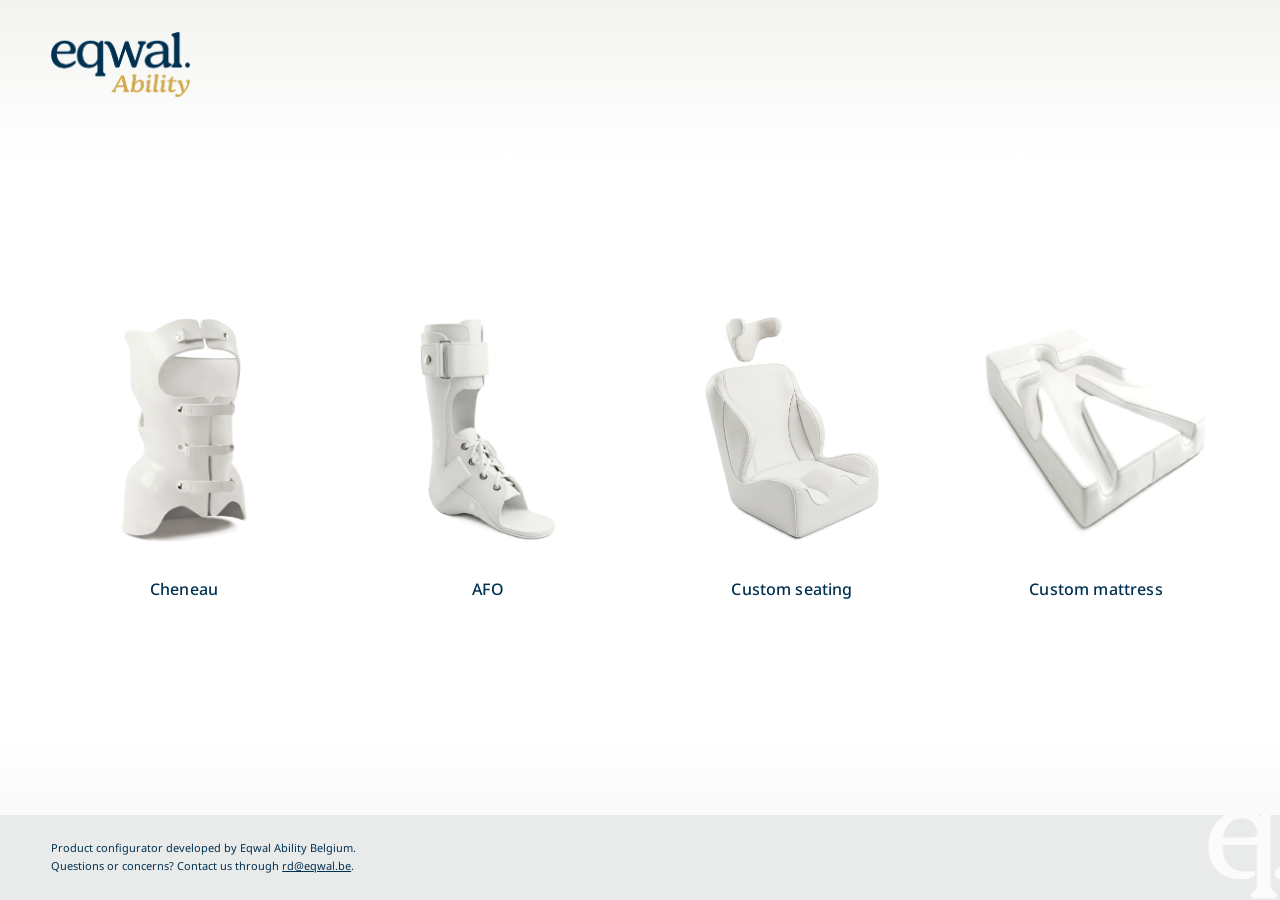
==== index.html @ e8f533ea "Link custom seating page.html" ====
<!DOCTYPE html>
<html lang="nl">
<head>
  <meta charset="UTF-8">
  <meta name="viewport" content="width=device-width, initial-scale=1.0">
  <title>Eqwal Ability</title>
  <meta name="description" content="Eqwal Ability ontwikkelt op maat gemaakte orthopedische productconfiguratoren: Cheneau korset, AFO, custom seating en custom mattress.">
  <link rel="icon" type="image/png" href="images/bedrijfslogo.png">
  <link rel="preconnect" href="https://fonts.googleapis.com">
  <link rel="preconnect" href="https://fonts.gstatic.com" crossorigin>
  <link href="https://fonts.googleapis.com/css2?family=Noto+Sans:wght@400;500;600;700&display=swap" rel="stylesheet">
  <link rel="stylesheet" href="css/style.css">
</head>
<body>

  <header class="site-header">
    <div class="site-header__inner">
      <a href="index.html">
        <img class="site-header__logo" src="images/bedrijfslogo.png" alt="Eqwal Ability">
      </a>
    </div>
  </header>

  <main class="home-main">
    <section class="product-grid" aria-label="Producten">

    <a class="product-card" href="https://eqwal-ability.github.io/Cheneau-configurator/" target="_blank" rel="noopener noreferrer">
  <span class="product-card__image-wrap">
    <img class="product-card__image" src="images/afbeelding1.png" alt="Cheneau" loading="lazy">
  </span>
  <span class="product-card__label">Cheneau</span>
</a>

      <a class="product-card" href="https://eqwal-ability.github.io/AFO-Configurator/" target="_blank" rel="noopener noreferrer">
        <span class="product-card__image-wrap">
          <img class="product-card__image" src="images/afbeelding2.png" alt="AFO" loading="lazy">
        </span>
        <span class="product-card__label">AFO</span>
      </a>

      <a class="product-card" href="https://eqwal-ability.github.io/Custom-seating-configurator/" target="_blank" rel="noopener noreferrer">
  <span class="product-card__image-wrap">
    <img class="product-card__image" src="images/afbeelding3.png" alt="Custom seating" loading="lazy">
  </span>
  <span class="product-card__label">Custom seating</span>
</a>

      <a class="product-card" href="CustomMattress.html">
        <span class="product-card__image-wrap">
          <img class="product-card__image" src="images/afbeelding4.png" alt="Custom mattress" loading="lazy">
        </span>
        <span class="product-card__label">Custom mattress</span>
      </a>

    </section>
  </main>

  <footer class="site-footer">
    <div class="site-footer__inner">
      <p class="site-footer__text">
        Product configurator developed by Eqwal Ability Belgium. Questions or concerns? Contact us through <a href="mailto:rd@eqwal.be">rd@eqwal.be</a>.
      </p>
    </div>
    <img class="site-footer__mark" src="images/eq-logo-wit.png" alt="" aria-hidden="true">
  </footer>

  <script src="js/script.js"></script>
</body>
</html>
---- css/style.css ----
/* ==========================================================================
   Eqwal Ability — global stylesheet
   ========================================================================== */

:root {
  /* Colors */
  --color-navy: #003151;
  --color-white: #ffffff;
  --color-gradient-edge: #f3f3f1;
  --color-footer-bg: #e9eaea;

  /* Typography */
  --font-family-base: 'Noto Sans', Inter, Arial, sans-serif;
  --footer-font-size: 11px;

  /* Layout */
  --content-max-width: 1280px;
  --side-padding: clamp(1.25rem, 4vw, 3.5rem);

  /* Motion */
  --transition-base: 0.25s ease;
}

*,
*::before,
*::after {
  box-sizing: border-box;
}

html {
  height: 100%;
}

body {
  display: flex;
  flex-direction: column;
  min-height: 100vh;
  margin: 0;
  font-family: var(--font-family-base);
  color: var(--color-navy);
  background: var(--color-gradient-edge);
  background: linear-gradient(
    to bottom,
    var(--color-gradient-edge) 0%,
    var(--color-white) 18%,
    var(--color-white) 82%,
    var(--color-gradient-edge) 100%
  );
  background-attachment: fixed;
  opacity: 0;
  transition: opacity 0.4s ease;
}

body.is-ready {
  opacity: 1;
}

img {
  max-width: 100%;
  display: block;
}

a {
  color: inherit;
}

/* ==========================================================================
   Header
   ========================================================================== */

.site-header {
  width: 100%;
}

.site-header__inner {
  max-width: var(--content-max-width);
  margin: 0 auto;
  padding: 2rem var(--side-padding) 1rem;
}

.site-header__logo {
  height: clamp(50px, 7vw, 65px);
  width: auto;
}

/* ==========================================================================
   Homepage — product grid
   ========================================================================== */

.home-main {
  flex: 1;
  display: flex;
  align-items: center;
}

.product-grid {
  width: 100%;
  max-width: var(--content-max-width);
  margin: 0 auto;
  padding: 2rem var(--side-padding) 4rem;
  display: grid;
  grid-template-columns: repeat(4, 1fr);
  gap: clamp(1.5rem, 3vw, 3rem);
}

.product-card {
  display: flex;
  flex-direction: column;
  align-items: center;
  text-align: center;
  text-decoration: none;
  color: var(--color-navy);
  border-radius: 4px;
}

.product-card__image-wrap {
  width: 100%;
  aspect-ratio: 1 / 1;
  display: flex;
  align-items: center;
  justify-content: center;
  overflow: hidden;
  padding: 0.75rem;
}

.product-card__image {
  max-width: 100%;
  max-height: 100%;
  width: auto;
  height: auto;
  object-fit: contain;
  transition: transform var(--transition-base);
}

.product-card__label {
  margin-top: 1rem;
  font-size: 1rem;
  font-weight: 500;
  letter-spacing: 0.01em;
  transition: opacity var(--transition-base);
}

.product-card:hover .product-card__image,
.product-card:focus-visible .product-card__image {
  transform: scale(1.1);
}

.product-card:focus-visible {
  outline: 2px solid var(--color-navy);
  outline-offset: 4px;
}

/* ==========================================================================
   "Coming soon" subpages
   ========================================================================== */

.coming-soon-main {
  flex: 1;
  display: flex;
  align-items: center;
  justify-content: center;
  padding: 4rem var(--side-padding);
  text-align: center;
}

.coming-soon-main p {
  font-size: 1.25rem;
  font-weight: 400;
}

/* ==========================================================================
   Footer
   ========================================================================== */

.site-footer {
  position: relative;
  width: 100%;
  overflow: hidden;
  background-color: var(--color-footer-bg);
}

.site-footer__inner {
  position: relative;
  z-index: 1;
  max-width: var(--content-max-width);
  margin: 0 auto;
  padding: 1.5rem var(--side-padding);
}

.site-footer__text {
  margin: 0;
  max-width: 60ch;
  font-family: var(--font-family-base);
  font-size: var(--footer-font-size);
  line-height: 1.7;
  color: var(--color-navy);
}

.site-footer__text a {
  color: var(--color-navy);
  text-decoration: underline;
}

.site-footer__mark {
  position: absolute;
  right: -0.5rem;
  bottom: 0rem;
  z-index: 0;
  height: 90px;
  width: auto;
  opacity: 0.9;
  pointer-events: none;
  user-select: none;
}

/* ==========================================================================
   Responsive breakpoints
   Desktop: 4 images in one row.
   Tablet & smartphone: 2x2 grid.
   ========================================================================== */

@media (max-width: 900px) {
  .product-grid {
    grid-template-columns: repeat(2, 1fr);
  }

  .site-footer__mark {
    height: 90px;
    bottom: -0.5rem;
  }
}

@media (max-width: 480px) {
  .site-footer__inner {
    display: flex;
    flex-direction: column;
    gap: 1rem;
  }

  .site-footer__mark {
    height: 65px;
    bottom: 0rem;
    right: 0rem;
  }
}
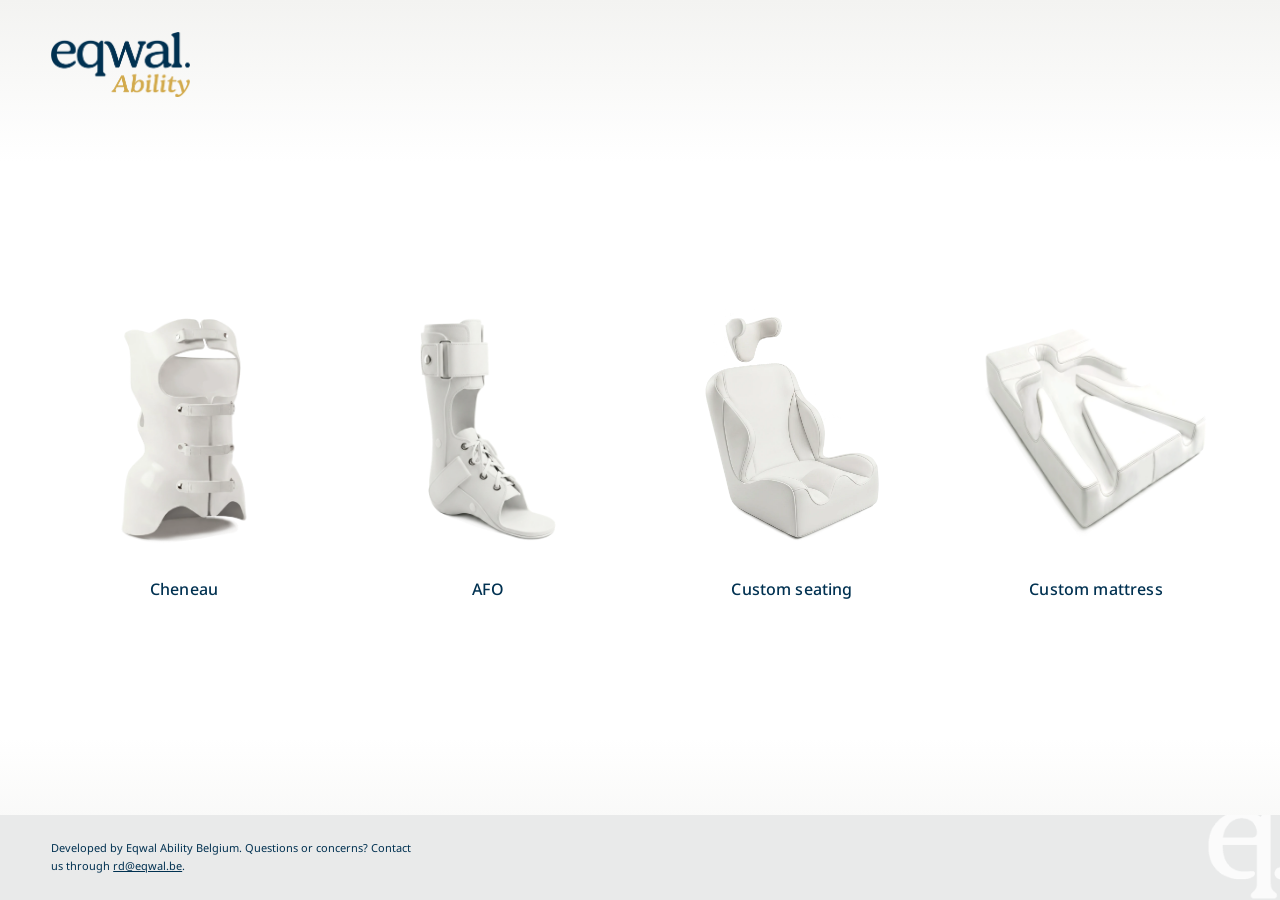
==== commit 2041edc1: "Update index.html" ====
--- a/index.html
+++ b/index.html
@@ -58,7 +58,7 @@
   <footer class="site-footer">
     <div class="site-footer__inner">
       <p class="site-footer__text">
-        Product configurator developed by Eqwal Ability Belgium. Questions or concerns? Contact us through <a href="mailto:rd@eqwal.be">rd@eqwal.be</a>.
+        Developed by Eqwal Ability Belgium. Questions or concerns? Contact us through <a href="mailto:rd@eqwal.be">rd@eqwal.be</a>.
       </p>
     </div>
     <img class="site-footer__mark" src="images/eq-logo-wit.png" alt="" aria-hidden="true">
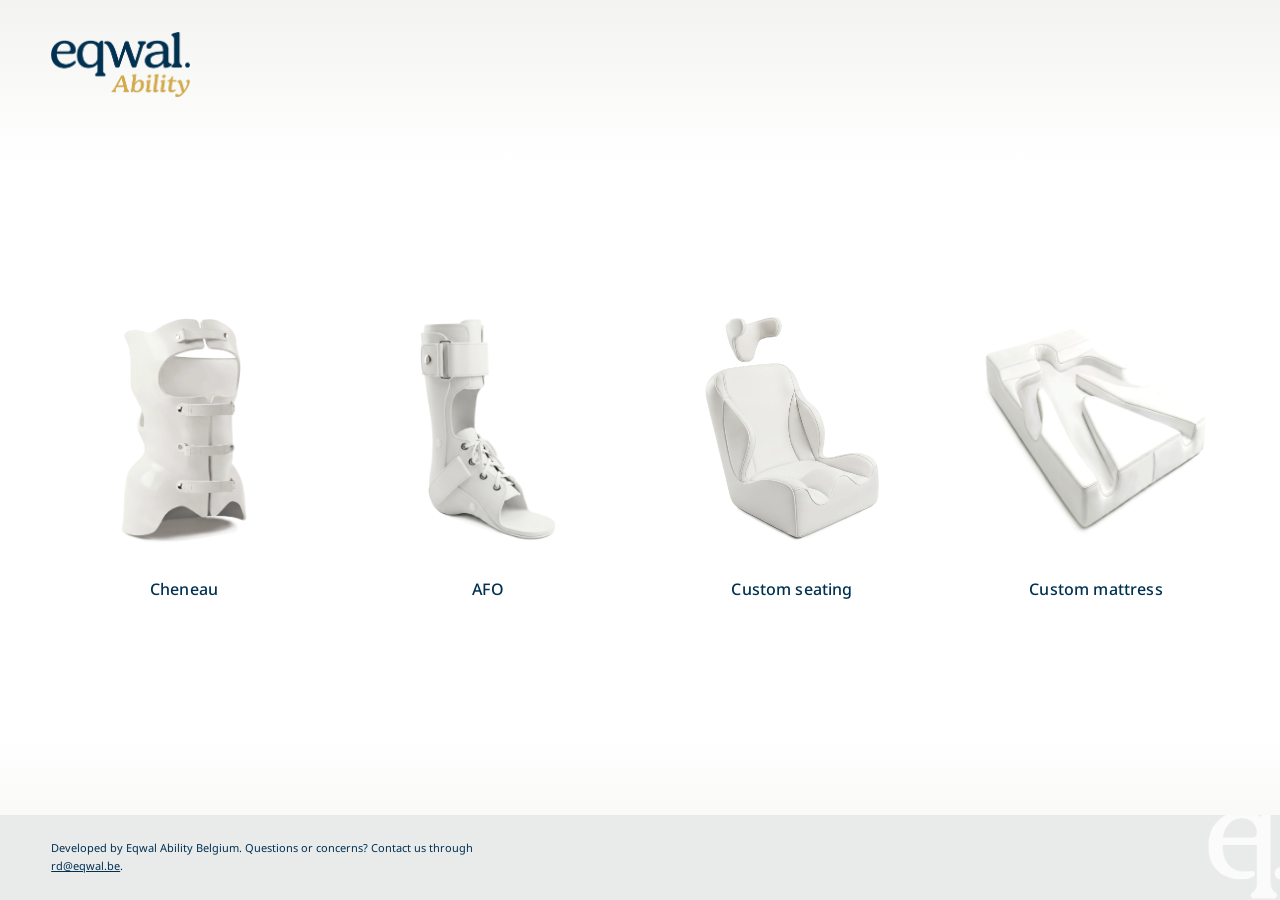
==== commit 5b562450: "Update index Google Analytics.html" ====
--- a/index.html
+++ b/index.html
@@ -10,6 +10,17 @@
   <link rel="preconnect" href="https://fonts.gstatic.com" crossorigin>
   <link href="https://fonts.googleapis.com/css2?family=Noto+Sans:wght@400;500;600;700&display=swap" rel="stylesheet">
   <link rel="stylesheet" href="css/style.css">
+
+ <!-- Google Analytics 4 -->
+  <script async src="https://www.googletagmanager.com/gtag/js?id=G-Q6XERSC4BP"></script>
+  <script>
+    window.dataLayer = window.dataLayer || [];
+    function gtag(){dataLayer.push(arguments);}
+    gtag('js', new Date());
+
+    gtag('config', 'G-Q6XERSC4BP');
+  </script>
+  
 </head>
 <body>
 
--- a/css/style.css
+++ b/css/style.css
@@ -189,7 +189,7 @@
 
 .site-footer__text {
   margin: 0;
-  max-width: 60ch;
+  max-width: 80ch;
   font-family: var(--font-family-base);
   font-size: var(--footer-font-size);
   line-height: 1.7;
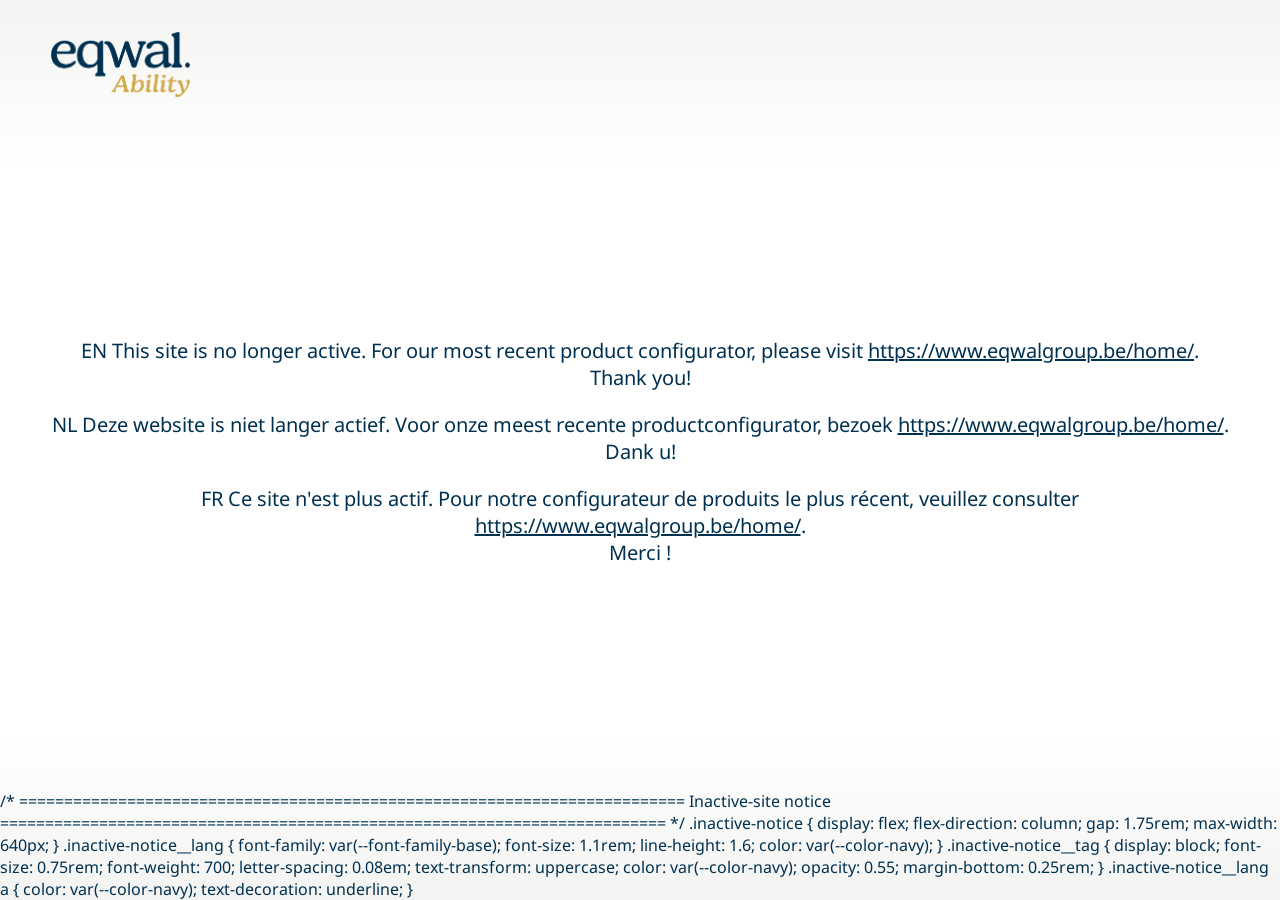
==== commit aa5fde5c: "Update index inactive.html" ====
--- a/index.html
+++ b/index.html
@@ -1,26 +1,15 @@
 <!DOCTYPE html>
-<html lang="nl">
+<html lang="en">
 <head>
   <meta charset="UTF-8">
   <meta name="viewport" content="width=device-width, initial-scale=1.0">
   <title>Eqwal Ability</title>
-  <meta name="description" content="Eqwal Ability ontwikkelt op maat gemaakte orthopedische productconfiguratoren: Cheneau korset, AFO, custom seating en custom mattress.">
+  <meta name="description" content="This site is no longer active. Please visit our current product configurator.">
   <link rel="icon" type="image/png" href="images/bedrijfslogo.png">
   <link rel="preconnect" href="https://fonts.googleapis.com">
   <link rel="preconnect" href="https://fonts.gstatic.com" crossorigin>
   <link href="https://fonts.googleapis.com/css2?family=Noto+Sans:wght@400;500;600;700&display=swap" rel="stylesheet">
   <link rel="stylesheet" href="css/style.css">
-
- <!-- Google Analytics 4 -->
-  <script async src="https://www.googletagmanager.com/gtag/js?id=G-Q6XERSC4BP"></script>
-  <script>
-    window.dataLayer = window.dataLayer || [];
-    function gtag(){dataLayer.push(arguments);}
-    gtag('js', new Date());
-
-    gtag('config', 'G-Q6XERSC4BP');
-  </script>
-  
 </head>
 <body>
 
@@ -32,49 +21,67 @@
     </div>
   </header>
 
-  <main class="home-main">
-    <section class="product-grid" aria-label="Producten">
+  <main class="coming-soon-main">
+    <div class="inactive-notice">
 
-    <a class="product-card" href="https://eqwal-ability.github.io/Cheneau-configurator/" target="_blank" rel="noopener noreferrer">
-  <span class="product-card__image-wrap">
-    <img class="product-card__image" src="images/afbeelding1.png" alt="Cheneau" loading="lazy">
-  </span>
-  <span class="product-card__label">Cheneau</span>
-</a>
+      <p class="inactive-notice__lang">
+        <span class="inactive-notice__tag">EN</span>
+        This site is no longer active. For our most recent product configurator, please visit
+        <a href="https://www.eqwalgroup.be/home/">https://www.eqwalgroup.be/home/</a>.<br>
+        Thank you!
+      </p>
 
-      <a class="product-card" href="https://eqwal-ability.github.io/AFO-Configurator/" target="_blank" rel="noopener noreferrer">
-        <span class="product-card__image-wrap">
-          <img class="product-card__image" src="images/afbeelding2.png" alt="AFO" loading="lazy">
-        </span>
-        <span class="product-card__label">AFO</span>
-      </a>
+      <p class="inactive-notice__lang">
+        <span class="inactive-notice__tag">NL</span>
+        Deze website is niet langer actief. Voor onze meest recente productconfigurator, bezoek
+        <a href="https://www.eqwalgroup.be/home/">https://www.eqwalgroup.be/home/</a>.<br>
+        Dank u!
+      </p>
 
-      <a class="product-card" href="https://eqwal-ability.github.io/Custom-seating-configurator/" target="_blank" rel="noopener noreferrer">
-  <span class="product-card__image-wrap">
-    <img class="product-card__image" src="images/afbeelding3.png" alt="Custom seating" loading="lazy">
-  </span>
-  <span class="product-card__label">Custom seating</span>
-</a>
+      <p class="inactive-notice__lang">
+        <span class="inactive-notice__tag">FR</span>
+        Ce site n'est plus actif. Pour notre configurateur de produits le plus récent, veuillez consulter
+        <a href="https://www.eqwalgroup.be/home/">https://www.eqwalgroup.be/home/</a>.<br>
+        Merci !
+      </p>
 
-      <a class="product-card" href="CustomMattress.html">
-        <span class="product-card__image-wrap">
-          <img class="product-card__image" src="images/afbeelding4.png" alt="Custom mattress" loading="lazy">
-        </span>
-        <span class="product-card__label">Custom mattress</span>
-      </a>
-
-    </section>
+    </div>
   </main>
-
-  <footer class="site-footer">
-    <div class="site-footer__inner">
-      <p class="site-footer__text">
-        Developed by Eqwal Ability Belgium. Questions or concerns? Contact us through <a href="mailto:rd@eqwal.be">rd@eqwal.be</a>.
-      </p>
-    </div>
-    <img class="site-footer__mark" src="images/eq-logo-wit.png" alt="" aria-hidden="true">
-  </footer>
 
   <script src="js/script.js"></script>
 </body>
 </html>
+
+/* ==========================================================================
+   Inactive-site notice
+   ========================================================================== */
+
+.inactive-notice {
+  display: flex;
+  flex-direction: column;
+  gap: 1.75rem;
+  max-width: 640px;
+}
+
+.inactive-notice__lang {
+  font-family: var(--font-family-base);
+  font-size: 1.1rem;
+  line-height: 1.6;
+  color: var(--color-navy);
+}
+
+.inactive-notice__tag {
+  display: block;
+  font-size: 0.75rem;
+  font-weight: 700;
+  letter-spacing: 0.08em;
+  text-transform: uppercase;
+  color: var(--color-navy);
+  opacity: 0.55;
+  margin-bottom: 0.25rem;
+}
+
+.inactive-notice__lang a {
+  color: var(--color-navy);
+  text-decoration: underline;
+}
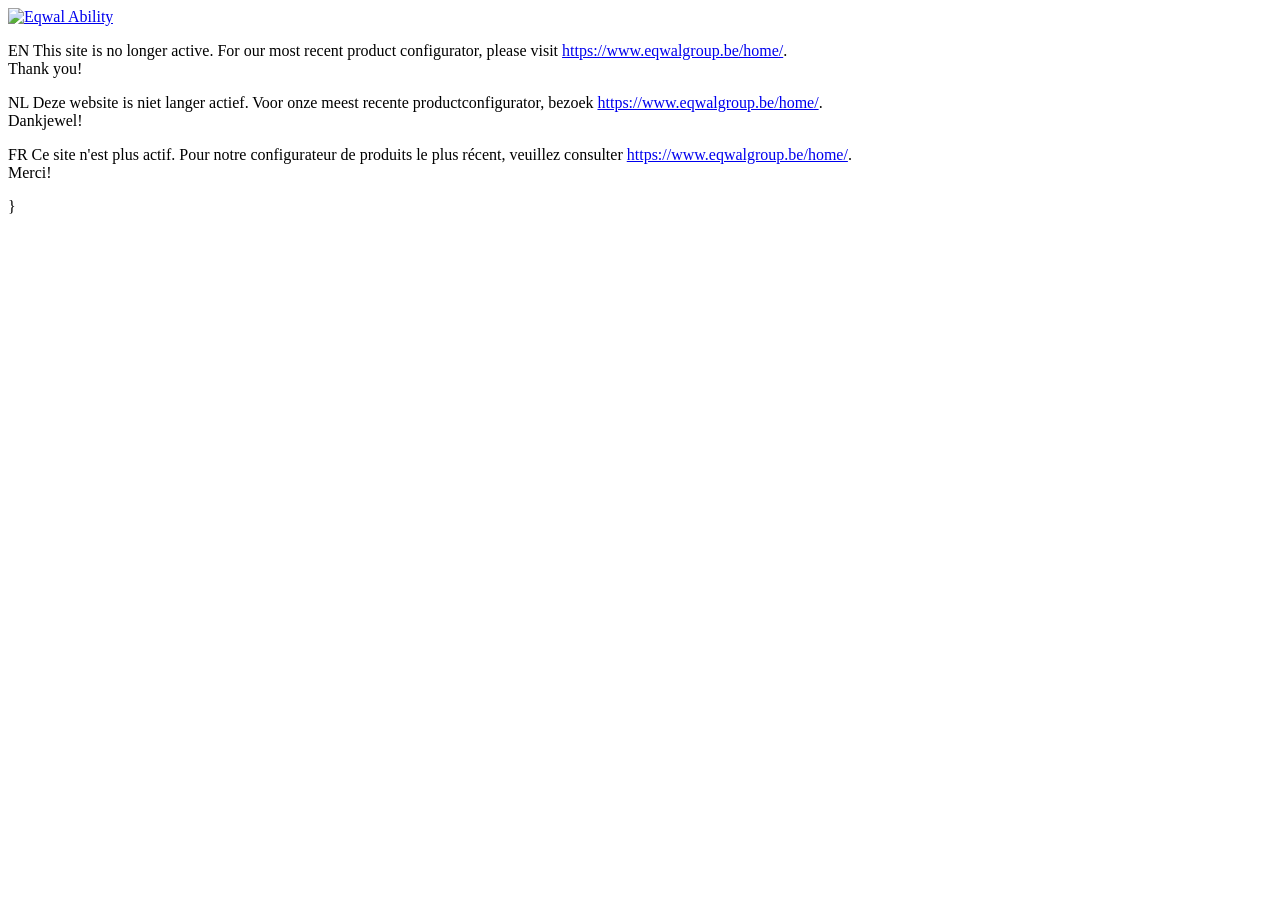
==== commit f783e4cc: "Update index.html" ====
--- a/index.html
+++ b/index.html
@@ -35,14 +35,14 @@
         <span class="inactive-notice__tag">NL</span>
         Deze website is niet langer actief. Voor onze meest recente productconfigurator, bezoek
         <a href="https://www.eqwalgroup.be/home/">https://www.eqwalgroup.be/home/</a>.<br>
-        Dank u!
+        Dankjewel!
       </p>
 
       <p class="inactive-notice__lang">
         <span class="inactive-notice__tag">FR</span>
         Ce site n'est plus actif. Pour notre configurateur de produits le plus récent, veuillez consulter
         <a href="https://www.eqwalgroup.be/home/">https://www.eqwalgroup.be/home/</a>.<br>
-        Merci !
+        Merci!
       </p>
 
     </div>
@@ -51,37 +51,4 @@
   <script src="js/script.js"></script>
 </body>
 </html>
-
-/* ==========================================================================
-   Inactive-site notice
-   ========================================================================== */
-
-.inactive-notice {
-  display: flex;
-  flex-direction: column;
-  gap: 1.75rem;
-  max-width: 640px;
 }
-
-.inactive-notice__lang {
-  font-family: var(--font-family-base);
-  font-size: 1.1rem;
-  line-height: 1.6;
-  color: var(--color-navy);
-}
-
-.inactive-notice__tag {
-  display: block;
-  font-size: 0.75rem;
-  font-weight: 700;
-  letter-spacing: 0.08em;
-  text-transform: uppercase;
-  color: var(--color-navy);
-  opacity: 0.55;
-  margin-bottom: 0.25rem;
-}
-
-.inactive-notice__lang a {
-  color: var(--color-navy);
-  text-decoration: underline;
-}
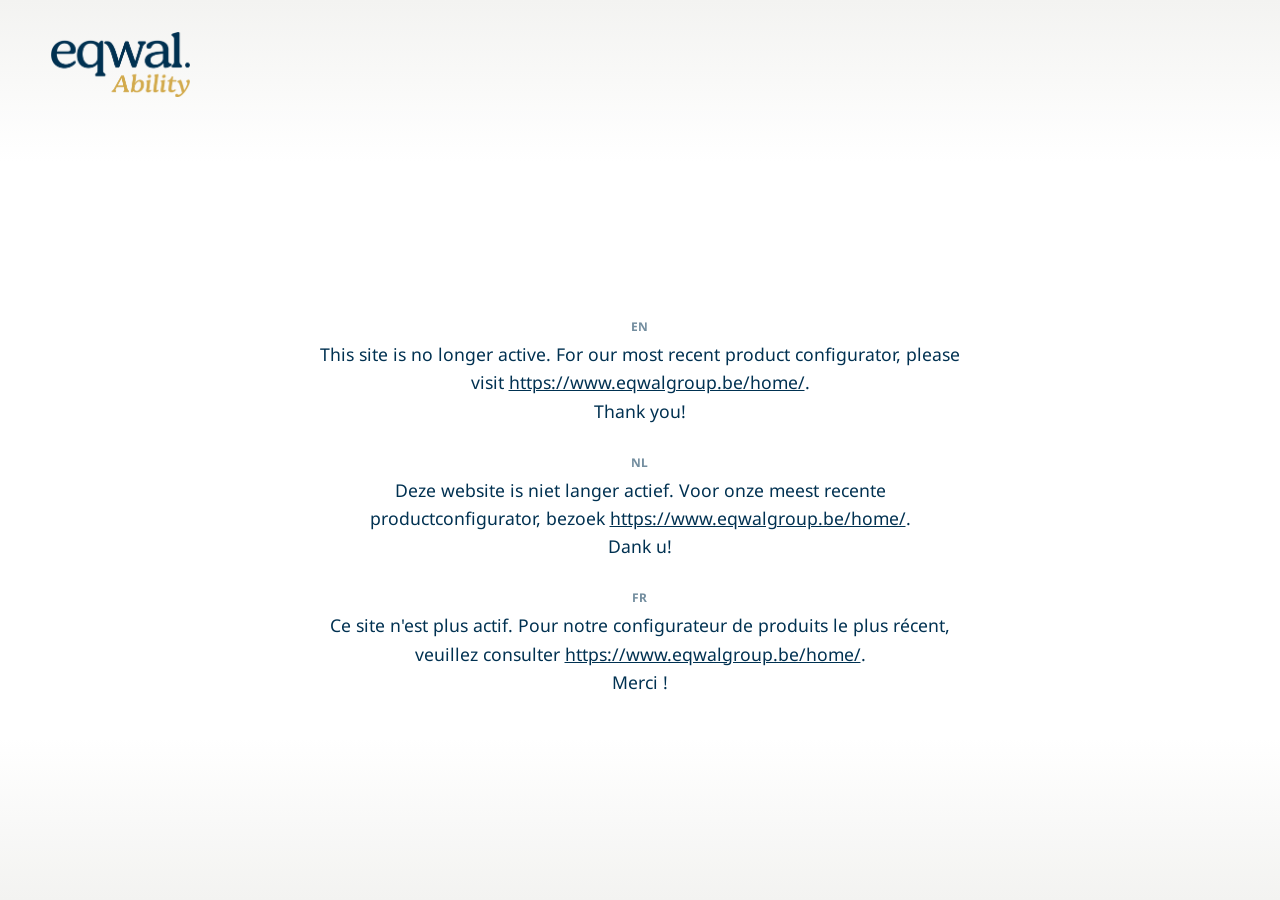
==== commit b2ff7e9f: "Add files via upload" ====
--- a/index.html
+++ b/index.html
@@ -5,19 +5,131 @@
   <meta name="viewport" content="width=device-width, initial-scale=1.0">
   <title>Eqwal Ability</title>
   <meta name="description" content="This site is no longer active. Please visit our current product configurator.">
-  <link rel="icon" type="image/png" href="images/bedrijfslogo.png">
+  <link rel="icon" type="image/png" href="[data-uri]">
   <link rel="preconnect" href="https://fonts.googleapis.com">
   <link rel="preconnect" href="https://fonts.gstatic.com" crossorigin>
   <link href="https://fonts.googleapis.com/css2?family=Noto+Sans:wght@400;500;600;700&display=swap" rel="stylesheet">
-  <link rel="stylesheet" href="css/style.css">
+  <style>
+    /* ==========================================================================
+       Eqwal Ability — inlined stylesheet (self-contained version)
+       ========================================================================== */
+
+    :root {
+      --color-navy: #003151;
+      --color-white: #ffffff;
+      --color-gradient-edge: #f3f3f1;
+      --font-family-base: 'Noto Sans', Inter, Arial, sans-serif;
+      --content-max-width: 1280px;
+      --side-padding: clamp(1.25rem, 4vw, 3.5rem);
+    }
+
+    *,
+    *::before,
+    *::after {
+      box-sizing: border-box;
+    }
+
+    html {
+      height: 100%;
+    }
+
+    body {
+      display: flex;
+      flex-direction: column;
+      min-height: 100vh;
+      margin: 0;
+      font-family: var(--font-family-base);
+      color: var(--color-navy);
+      background: var(--color-gradient-edge);
+      background: linear-gradient(
+        to bottom,
+        var(--color-gradient-edge) 0%,
+        var(--color-white) 18%,
+        var(--color-white) 82%,
+        var(--color-gradient-edge) 100%
+      );
+      background-attachment: fixed;
+      opacity: 0;
+      transition: opacity 0.4s ease;
+    }
+
+    body.is-ready {
+      opacity: 1;
+    }
+
+    img {
+      max-width: 100%;
+      display: block;
+    }
+
+    a {
+      color: inherit;
+    }
+
+    /* Header */
+    .site-header {
+      width: 100%;
+    }
+
+    .site-header__inner {
+      max-width: var(--content-max-width);
+      margin: 0 auto;
+      padding: 2rem var(--side-padding) 1rem;
+    }
+
+    .site-header__logo {
+      height: clamp(50px, 7vw, 65px);
+      width: auto;
+    }
+
+    /* Centered content area */
+    .coming-soon-main {
+      flex: 1;
+      display: flex;
+      align-items: center;
+      justify-content: center;
+      padding: 4rem var(--side-padding);
+      text-align: center;
+    }
+
+    /* Inactive-site notice */
+    .inactive-notice {
+      display: flex;
+      flex-direction: column;
+      gap: 1.75rem;
+      max-width: 640px;
+    }
+
+    .inactive-notice__lang {
+      font-family: var(--font-family-base);
+      font-size: 1.1rem;
+      line-height: 1.6;
+      color: var(--color-navy);
+      margin: 0;
+    }
+
+    .inactive-notice__tag {
+      display: block;
+      font-size: 0.75rem;
+      font-weight: 700;
+      letter-spacing: 0.08em;
+      text-transform: uppercase;
+      color: var(--color-navy);
+      opacity: 0.55;
+      margin-bottom: 0.25rem;
+    }
+
+    .inactive-notice__lang a {
+      color: var(--color-navy);
+      text-decoration: underline;
+    }
+  </style>
 </head>
 <body>
 
   <header class="site-header">
     <div class="site-header__inner">
-      <a href="index.html">
-        <img class="site-header__logo" src="images/bedrijfslogo.png" alt="Eqwal Ability">
-      </a>
+      <img class="site-header__logo" src="[data-uri]" alt="Eqwal Ability">
     </div>
   </header>
 
@@ -35,20 +147,23 @@
         <span class="inactive-notice__tag">NL</span>
         Deze website is niet langer actief. Voor onze meest recente productconfigurator, bezoek
         <a href="https://www.eqwalgroup.be/home/">https://www.eqwalgroup.be/home/</a>.<br>
-        Dankjewel!
+        Dank u!
       </p>
 
       <p class="inactive-notice__lang">
         <span class="inactive-notice__tag">FR</span>
         Ce site n'est plus actif. Pour notre configurateur de produits le plus récent, veuillez consulter
         <a href="https://www.eqwalgroup.be/home/">https://www.eqwalgroup.be/home/</a>.<br>
-        Merci!
+        Merci !
       </p>
 
     </div>
   </main>
 
-  <script src="js/script.js"></script>
+  <script>
+    document.addEventListener('DOMContentLoaded', () => {
+      document.body.classList.add('is-ready');
+    });
+  </script>
 </body>
 </html>
-}
